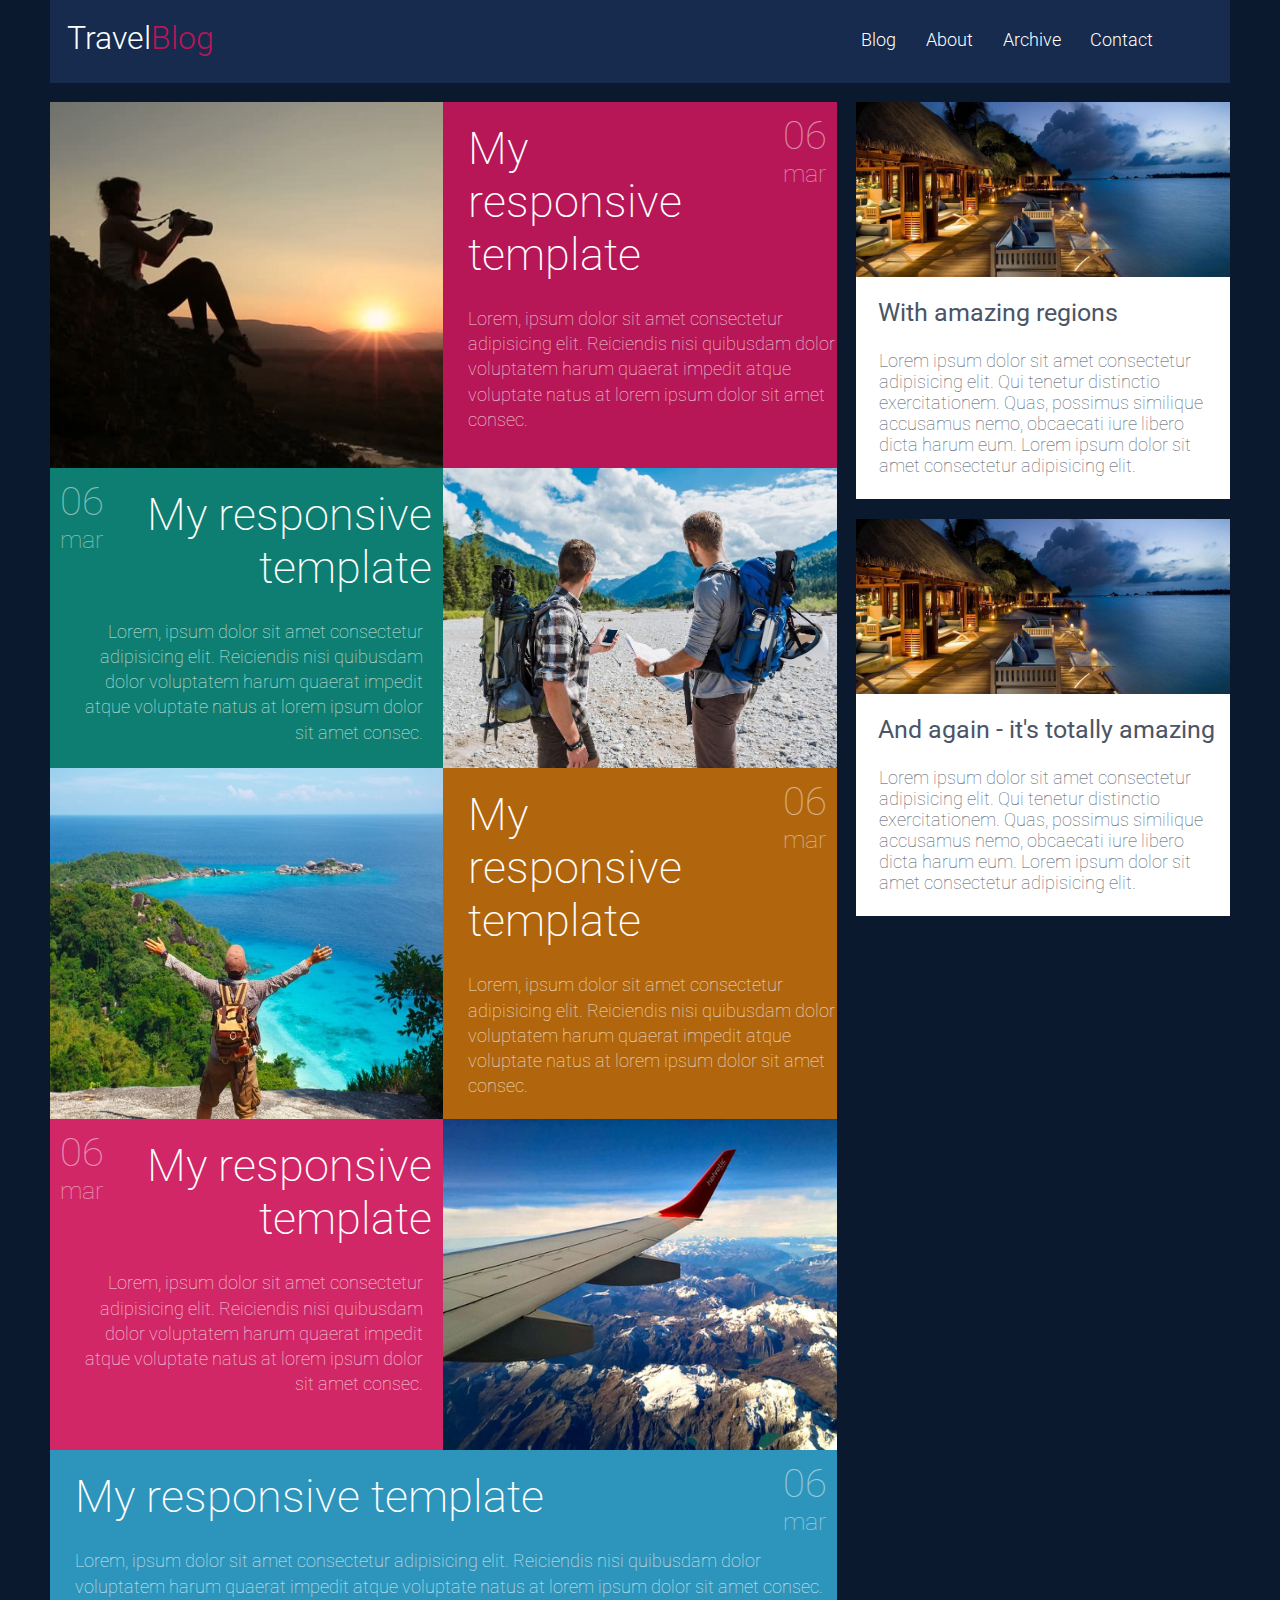
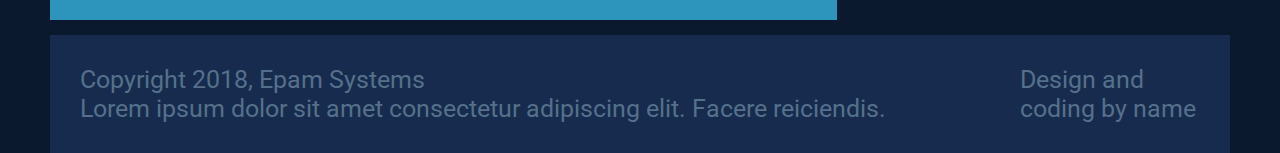
==== index.html @ 2079770c "Add files via upload" ====
<!DOCTYPE html>
<html lang="en">
<head>
  <meta charset="UTF-8">
  <meta name="viewport" content="width=device-width, initial-scale=1.0">
  <meta http-equiv="X-UA-Compatible" content="ie=edge">
  <link rel="stylesheet" href="css/styles.css">
  <link href='https://fonts.googleapis.com/css?family=Roboto:400,100,300,700&subset=latin,latin-ext' rel='stylesheet' type='text/css'>      
  <title>Responsive</title>
</head>
<body>
  <!-- Your code goes here -->
  <div class="container">
  <header>
  
      <button class="btn"><span></span></button>
    <h1 class="logo">
        Travel<span>Blog</span>
    </h1>
    <nav>
      <ul>
        <li><a href="#">Blog</a></li>
        <li><a href="#">About</a></li>
        <li><a href="#">Archive</a></li>
        <li><a href="#">Contact</a></li>
      </ul>
    </nav>
  </header>
  <main>
    <div class="main-left">
    <a href="" class="main-item post-1">
      <img src="img/post1.jpg" alt="">
      <div class="description-item ">
        <p class="date-item">
         06
          <span class="month">mar</span>
        </p>
        <h2>
          My responsive template
        </h2>
        <h3 class="content_desc">
          Lorem, ipsum dolor sit amet consectetur adipisicing elit. Reiciendis nisi quibusdam dolor voluptatem harum
          quaerat impedit atque voluptate natus at lorem ipsum dolor sit amet consec.
        </h3>
      </div>
    </a>
    <a href="" class="main-item post-2">
      <img src="img/post2.jpg" alt="">
      <div class="description-item">
        <p class="date-item">
         06
          <span class="month">mar</span>
        </p>
        <h2>
          My responsive template
        </h2>
        <h3 class="content_desc">
          Lorem, ipsum dolor sit amet consectetur adipisicing elit. Reiciendis nisi quibusdam dolor voluptatem harum
          quaerat impedit atque voluptate natus at lorem ipsum dolor sit amet consec.
        </h3>
      </div>
    </a>
    <a href="" class="main-item post-3">
      <img src="img/post3.jpg" alt="">
      <div class="description-item ">
        <p class="date-item">
         06
          <span class="month">mar</span>
        </p>
        <h2>
          My responsive template
        </h2>
        <h3 class="content_desc">
          Lorem, ipsum dolor sit amet consectetur adipisicing elit. Reiciendis nisi quibusdam dolor voluptatem harum
          quaerat impedit atque voluptate natus at lorem ipsum dolor sit amet consec.
        </h3>
      </div>
    </a>
    <a href="" class="main-item post-4">
      <img src="img/post4.jpg" alt="">
      <div class="description-item">
        <p class="date-item">
         06
          <span class="month">mar</span>
        </p>
        <h2>
          My responsive template
        </h2>
        <h3 class="content_desc">
          Lorem, ipsum dolor sit amet consectetur adipisicing elit. Reiciendis nisi quibusdam dolor voluptatem harum
          quaerat impedit atque voluptate natus at lorem ipsum dolor sit amet consec.
        </h3>
      </div>
    </a>
    <a href="" class="main-item">
        
      <div class="description-item post-5">
          <p class="date-item">
              06
               <span class="month">mar</span>
             </p>
        <h2>
          My responsive template
        </h2>
        <h3 class="content_desc">
          Lorem, ipsum dolor sit amet consectetur adipisicing elit. Reiciendis nisi quibusdam dolor voluptatem harum
          quaerat impedit atque voluptate natus at lorem ipsum dolor sit amet consec.
        </h3>
      </div>
    </a>


    </div>
    
   
    <div class="main-right">
      <div class="main-right-item">
        <img src="img/news1.jpg" class="main-item" alt=""/>
        <h2>
            With amazing regions
          </h2>
        <h3>
            Lorem ipsum dolor sit amet consectetur adipisicing elit. Qui tenetur distinctio exercitationem. Quas,
            possimus similique accusamus nemo, obcaecati iure libero dicta harum eum.
            Lorem ipsum dolor sit amet consectetur adipisicing elit.
          </h3>
      </div>
      <div class="main-right-item">
          <img src="img/news1.jpg" class="main-item" alt=""/>
          <h2>
              And again - it's totally amazing
            </h2>
          <h3>
              Lorem ipsum dolor sit amet consectetur adipisicing elit. Qui tenetur distinctio exercitationem. Quas,
              possimus similique accusamus nemo, obcaecati iure libero dicta harum eum.
              Lorem ipsum dolor sit amet consectetur adipisicing elit. 
            </h3>
      </div>
    </div>

  </main>
  <footer class="footer">

    
        <p class = "footer-desc">
          Copyright 2018, Epam Systems <br>
          Lorem ipsum dolor sit amet consectetur adipiscing elit. Facere reiciendis.
        </p>
     
      <div class="footer-coder">
        <p>
          Design and coding by name
        </p>
      </div>

    </footer>

</div>
</body>

</html>
---- css/styles.css ----
.post-1 {
	background: #B71757;
}

.post-2 {
	background: #0D7E71;
}

.post-3 {
	background: #b1660e;
}

.post-4 {
	background: #d12767;
}

.post-5 {
	background: #2d95bb;
}

body {
	font-family: roboto;
}

a {
  display: block;
	text-decoration: none;
	color: #FFFFFF;
}

body {
	background-color: #0b192f;
}

.container {
	margin: 0 auto;
	max-width: 1200px;
	width: 100%;
	padding: 0 10px;
}

* {
	margin: 0;
	padding: 0;
	box-sizing: border-box;
}

header {
	background-color: #162b4d;
	display: flex;
	justify-content: space-between;
}

body .container header .logo {
	padding: 1.5vw 0.9vw 2vw 1.3vw;
	color: #FFFFFF;
	font-weight: 300;
}

body .container header .logo span {
	color: #B71757;
}

body .container header nav ul {
	padding-right: 5vw;
}

body .container header nav ul li {
	list-style: none;
	display: inline-block;
	padding: 2.3vw 1vw 1.3vw 1vw;
	transition: all 0.5s ease-out;
	font-size: 18px;
	font-weight: 300;
}

main {
	display: flex;
	justify-content: space-between;
}

main .main-left {
	margin-top: 1.5vw;
	flex: 2 1 0;
}

main .main-item {
	display: flex;
	justify-content: space-around;
}

main .main-item img {
	width: 300px;
	flex: 1 1 0;
}

main .main-item .description-item {
	flex: 1 1 0;
	position: relative;
}

main .main-item .description-item .date-item {
	position: absolute;
	top: 0;
	right: 0;
	color: #FFFFFF;
	font-weight: 100;
}

main .main-item .description-item .date-item {
	font-size: 40px;
	padding: 10px;
	opacity: .5;
}

main .main-item .description-item span.month {
	font-size: 25px;
}

main .main-item .description-item h2 {
	font-size: 45px;
	font-weight: 200;
	width: 20px;
	padding: 20px 25px 0px 25px;
}

main .main-item .description-item h3 {
	font-size: 20px;
	font-weight: 100;
	line-height: 1.4;
	opacity: .8;
	padding: 25px 0px 21px 25px;
}

main .main-item .description-item.post-5 h2 {
	width: auto;
}

main .main-right {
	flex: 1 1 0;
}

main .main-item {
	transition: all 0.5s ease-out;
}

main .main-item:hover {
	opacity: .5;
}

main .main-right .main-right-item {
	background-color: #FFFFFF;
}

main .main-right .main-right-item {
	margin: 1.5vw 0 1.5vw 1.5vw;
}

main .main-right img.main-item {
	width: 100%;
}

.month {
	display: block;
}

main .main-right .main-right-item h2 {
	font-weight: 400;
	font-size: 36px;
	line-height: normal;
	color: #4B5565;
	padding: 21px 0px 0px 22px;
}

main .main-right .main-right-item h3 {
	font-weight: 100;
	font-size: 18px;
	color: #4B5565;
	text-align: left;
	padding: 16px 20px 12px 25px;
}

.main-item-5 .top-desc {
	color: #FFFFFF;
	font-size: 3vw;
	font-weight: 300;
	padding: 2vw;
}

.main-item-5 .bottom-desc {
	color: #FFFFFF;
	font-size: 20px;
	font-weight: 400;
	padding: 2vw;
	line-height: 1.5;
	opacity: .7;
}

footer {
	margin-top: 1.2vw;
	background-color: #162b4d;
	display: flex;
	justify-content: space-between;
	font-size: 25px;
	color: #55708A;
}

footer .footer-desc {
	padding: 30px;
}

footer .footer-coder p {
	padding: 30px;
	width: 240px;
}

body .container header nav ul li:hover {
	background-color: #0b192f;
}

main .main-item:nth-child(even) img {
	order: 1;
}

main .main-item:nth-child(even) .date-item {
	top: 0px;
	left: 0px;
}

main .main-item:nth-child(even) h2 {
	text-align: right;
	margin-left: 22px;
	width: 98%;
}

main .main-item:nth-child(even) h3 {
	text-align: right;
	width: 100%;
	padding-right: 20px;
}

.btn {
	border: none;
	background: none;
	display: none;
	transition: all .5s ease;
}

.btn span {
	display: block;
	width: 20px;
	height: 2px;
	background: #fff;
	margin: 5px 0;
}

.btn:before,
.btn:after {
	content: '';
	display: block;
	background: #fff;
	height: 2px;
}

main .main-left .main-item:hover>img {
	opacity: .5;
}

main .main-left .main-item img {
	transition: all 0.5s ease-out;
}

main .main-left .main-item img:hover {
	opacity: .5;
}

@media screen and (max-width: 1400px) {
	main .main-right .main-right-item h3 {
		padding: 23px;
	}
	main .main-left .description-item h3 {
		font-size: 18px;
	}
	main .main-right .main-right-item h3 {
		line-height: normal;
	}
	main .main-right .main-right-item h2 {
		font-size: 25px;
	}
}

@media screen and (max-width: 815px) {
	main .main-item .description-item h2 {
		font-size: 18px;
	}
}

@media screen and (max-width: 768px) {
	body header nav {
		display: none;
	}
	header {
		justify-content: center;
		align-items: center;
		flex-direction: column;
	}
	.btn {
		display: block;
		padding: 10px;
	}
	.btn:hover {
		background-color: #0b192f;
	}
	main .main-item .description-item h2 {
		font-size: 15px;
	}
	main .main-item {
		display: block;
	}
	main .main-item img {
		width: 100%;
	}
	main .main-item .description-item h2 {
		font-size: 40px;
		max-width: 400px;
		width: 100%;
	}
	main .main-item .description-item h3 {
		padding: 25px 25px 90px 25px;
	}
	main .main-item .description-item .date-item {
		top: auto;
		width: 100%;
		text-align: center;
		left: 0;
		right: 0;
		bottom: 0;
		top: auto;
		display: inline-block;
	}
	footer {
		padding: 25px;
		font-size: 15px;
		line-height: 1.5;
		display: block;
		text-align: center;
	}
	footer .footer-desc {
		padding: 0px;
		margin: 0 auto;
		width: 270px;
	}
	footer .footer-coder p {
		width: 133px;
		padding: 0px;
		margin: 0 auto;
	}
}

@media screen and (max-width: 480px) {
	main {
		display: block;
	}
	main .main-right .main-right-item {
		margin-top: 5.5vw;
	}
}
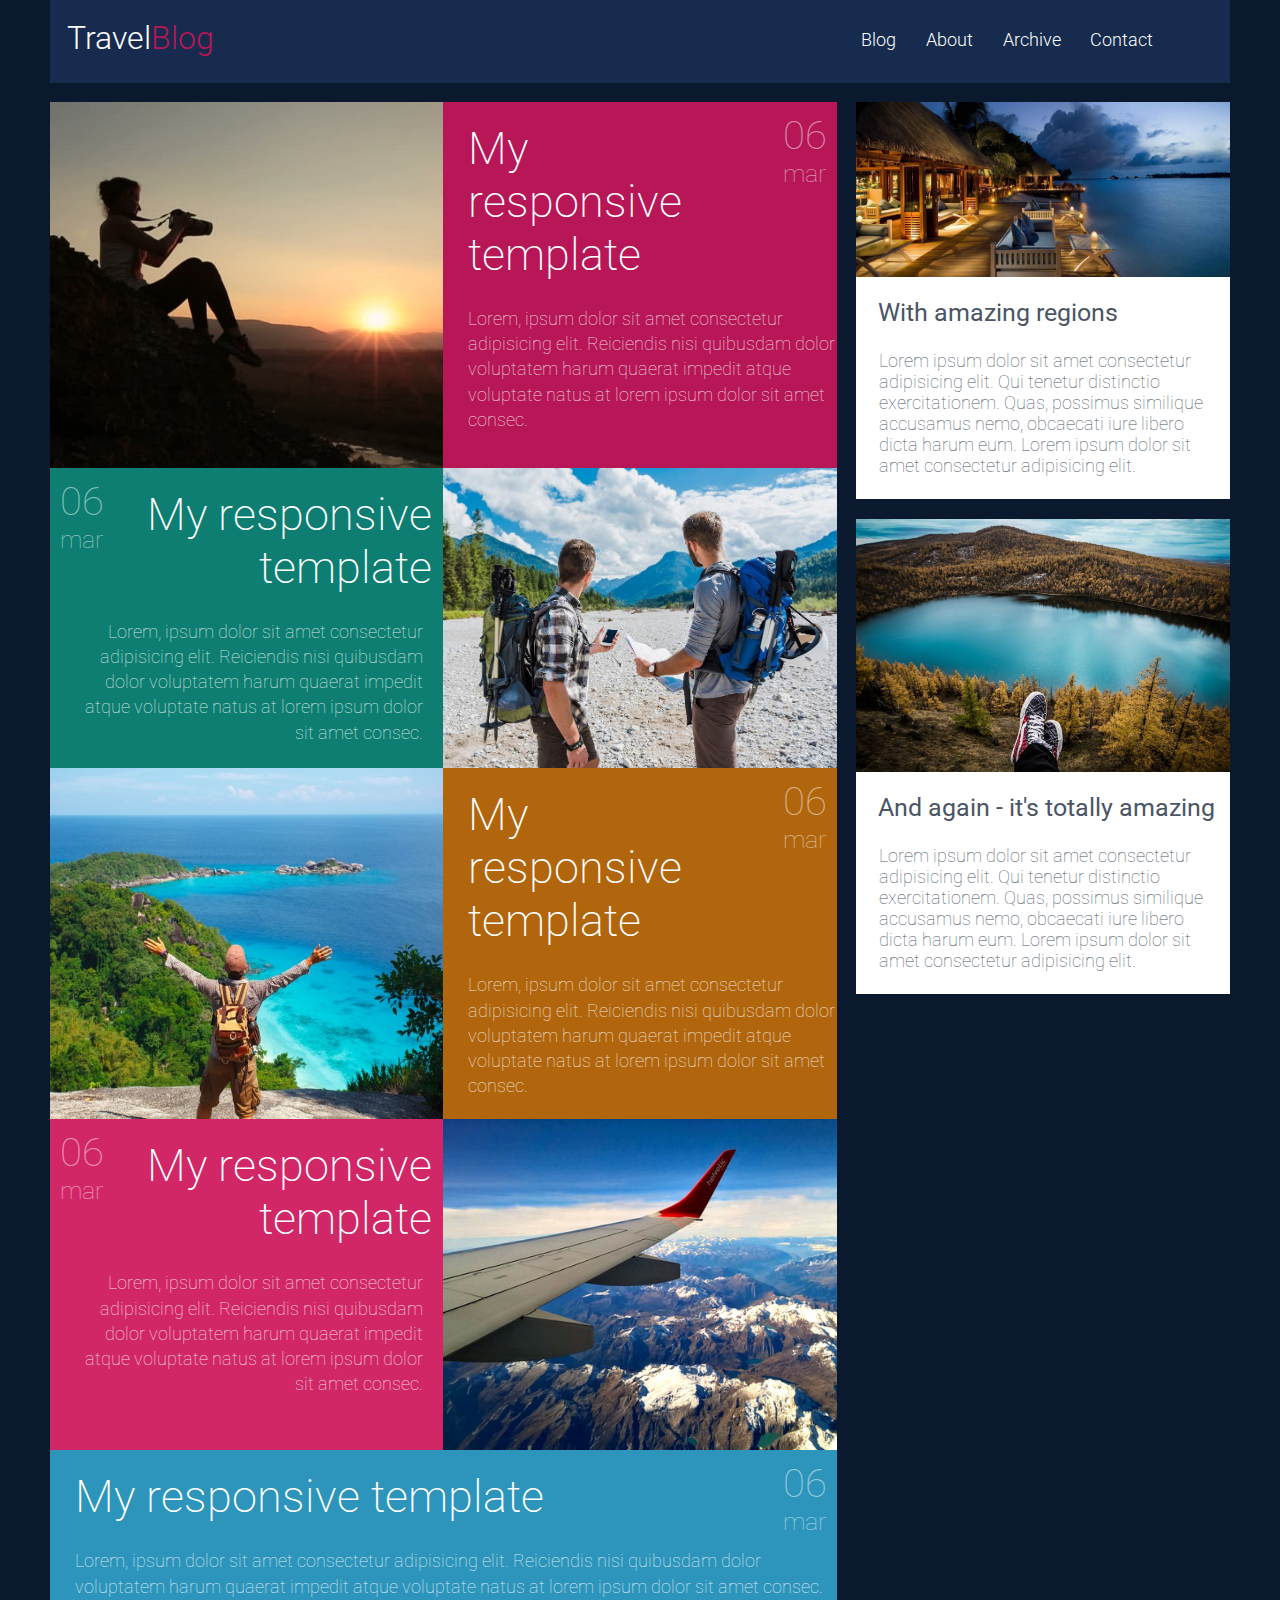
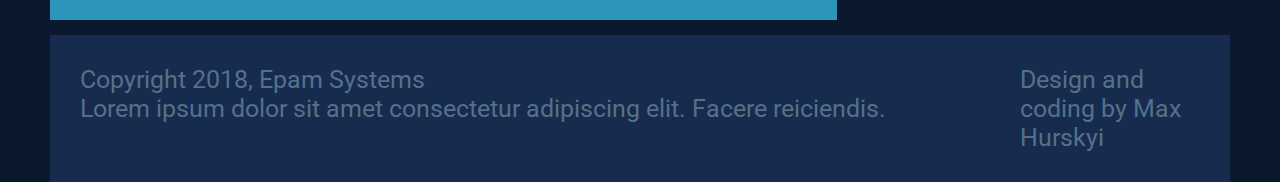
==== commit 4f1eec04: "Update index.html" ====
--- a/index.html
+++ b/index.html
@@ -126,7 +126,7 @@
           </h3>
       </div>
       <div class="main-right-item">
-          <img src="img/news1.jpg" class="main-item" alt=""/>
+          <img src="img/news2.jpg" class="main-item" alt=""/>
           <h2>
               And again - it's totally amazing
             </h2>
@@ -149,7 +149,7 @@
      
       <div class="footer-coder">
         <p>
-          Design and coding by name
+          Design and coding by Max Hurskyi
         </p>
       </div>
 
@@ -158,4 +158,4 @@
 </div>
 </body>
 
-</html>+</html>
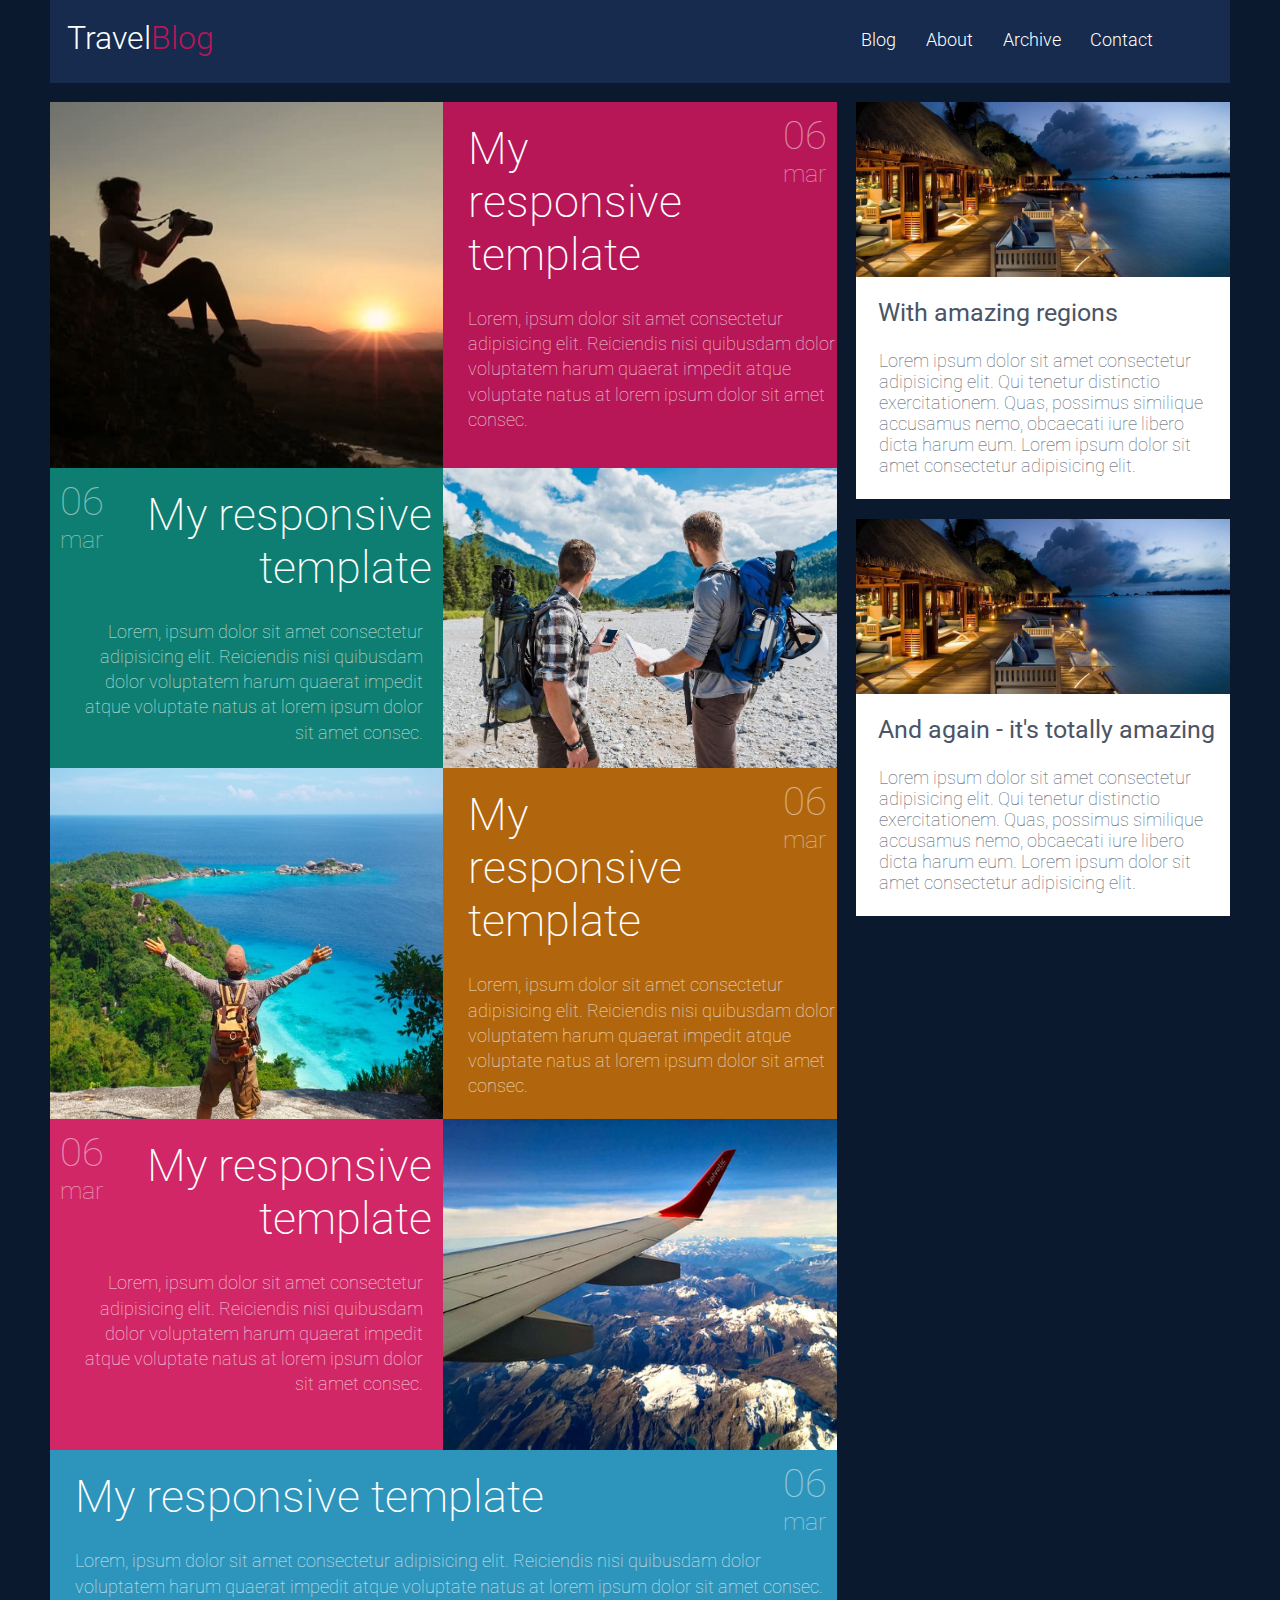
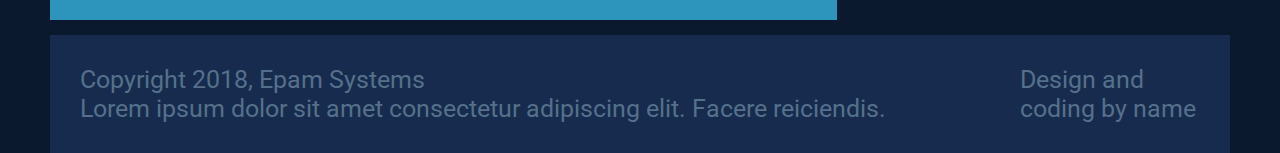
==== commit 06e94915: "Add files via upload" ====
--- a/index.html
+++ b/index.html
@@ -126,7 +126,7 @@
           </h3>
       </div>
       <div class="main-right-item">
-          <img src="img/news2.jpg" class="main-item" alt=""/>
+          <img src="img/news1.jpg" class="main-item" alt=""/>
           <h2>
               And again - it's totally amazing
             </h2>
@@ -149,7 +149,7 @@
      
       <div class="footer-coder">
         <p>
-          Design and coding by Max Hurskyi
+          Design and coding by name
         </p>
       </div>
 
@@ -158,4 +158,4 @@
 </div>
 </body>
 
-</html>
+</html>--- a/css/styles.css
+++ b/css/styles.css
@@ -325,6 +325,19 @@
 		max-width: 400px;
 		width: 100%;
 	}
+	main .main-item .description-item h2 {
+		font-size: 40px;
+		max-width: 400px;
+		width: 100%;
+	}
+	main .main-item:nth-child(even) h2 {
+   		text-align: left;
+  	        margin-left: 0px;
+    		width: 98%;
+	}
+	main .main-item:nth-child(even) h3 {
+    		text-align: left;
+   	}
 	main .main-item .description-item h3 {
 		padding: 25px 25px 90px 25px;
 	}
